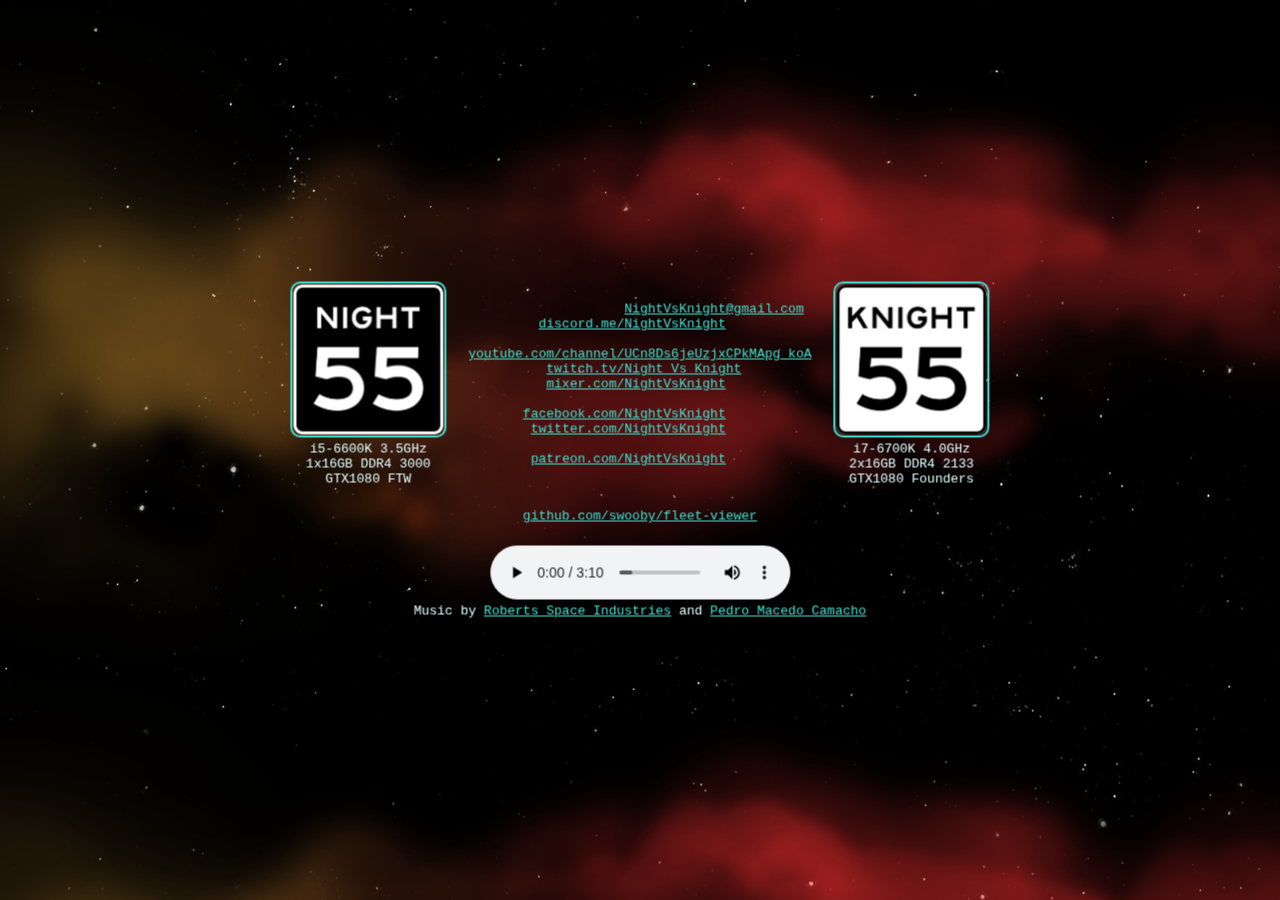
==== public/index.html @ f11b2d25 "Moving to Firebase hosting" ====
<!DOCTYPE html>
<html>
<head>
    <meta charset="utf-8">
    <meta name="viewport" content="width=device-width, initial-scale=1">
    <meta name="google" content="notranslate">
    <meta http-equiv="Content-Language" content="en_US">
    <title>Night Vs Knight</title>
    <script async="" src="https://www.googletagmanager.com/gtag/js?id=UA-106488046-1"></script>
    <script>
window.dataLayer = window.dataLayer || [];

function gtag() {
  dataLayer.push(arguments)
};
gtag('js', new Date());

gtag('config', 'UA-106488046-1');
    </script>

    <!-- Firebase BEGIN -->
    <!-- update the version number as needed -->
    <script defer src="/__/firebase/4.6.2/firebase-app.js"></script>
    <!-- include only the Firebase features as you need -->
    <script defer src="/__/firebase/4.6.2/firebase-auth.js"></script>
    <script defer src="/__/firebase/4.6.2/firebase-database.js"></script>
    <script defer src="/__/firebase/4.6.2/firebase-messaging.js"></script>
    <script defer src="/__/firebase/4.6.2/firebase-storage.js"></script>
    <!-- initialize the SDK after all desired features are loaded -->
    <script defer src="/__/firebase/init.js"></script>
    <style media="screen">
        body { background: #ECEFF1; color: rgba(0,0,0,0.87); font-family: Roboto, Helvetica, Arial, sans-serif; margin: 0; padding: 0; }
        #message { background: white; max-width: 360px; margin: 100px auto 16px; padding: 32px 24px; border-radius: 3px; }
        #message h2 { color: #ffa100; font-weight: bold; font-size: 16px; margin: 0 0 8px; }
        #message h1 { font-size: 22px; font-weight: 300; color: rgba(0,0,0,0.6); margin: 0 0 16px;}
        #message p { line-height: 140%; margin: 16px 0 24px; font-size: 14px; }
        #message a { display: block; text-align: center; background: #039be5; text-transform: uppercase; text-decoration: none; color: white; padding: 16px; border-radius: 4px; }
        #message, #message a { box-shadow: 0 1px 3px rgba(0,0,0,0.12), 0 1px 2px rgba(0,0,0,0.24); }
        #load { color: rgba(0,0,0,0.4); text-align: center; font-size: 13px; }
        @media (max-width: 600px) {
          body, #message { margin-top: 0; background: white; box-shadow: none; }
          body { border-top: 16px solid #ffa100; }
        }
    </style>
    <!-- Firebase END -->

    <script src="https://code.jquery.com/jquery-2.2.0.js"></script>
    <link rel="shortcut icon" href="/favicon.png" type="image/x-icon">
    <link rel="icon" href="/favicon.png" type="image/x-icon">
    <meta name="generator" content="Google Web Designer 1.9.0.0619">
    <link href="index.css" rel="stylesheet" type="text/css">
    <link href="stars.css" rel="stylesheet" type="text/css">
    <!-- Android -->
    <meta name="theme-color" content="#000000">
    <!-- Windows Phone -->
    <meta name="msapplication-navbutton-color" content="#000000">
    <!-- iOS Safari -->
    <meta name="apple-mobile-web-app-capable" content="yes">
    <meta name="apple-mobile-web-app-status-bar-style" content="black-translucent">
    <style type="text/css"></style>
</head>
<body class="htmlNoPages">
    <div class="stars"></div>
    <div class="twinkling"></div>
    <div class="clouds"></div>
    <div class="centered">
      <table class="outer">
          <tbody>
              <tr>
                  <td class="text-align-center">
                      <a href="https://robertsspaceindustries.com/citizens/night55">
                          <img style="border: 2px turquoise solid; border-radius: 10px; padding: 1px;" src="images/night55.png" width="150" height="150">
                      </a><br>
                      i5-6600K 3.5GHz<br>
                      1x16GB DDR4 3000<br>
                      GTX1080 FTW
                  </td>
                  <td>
                      &nbsp;&nbsp;&nbsp;&nbsp;&nbsp;&nbsp;&nbsp;&nbsp;&nbsp;&nbsp;&nbsp;&nbsp;&nbsp;&nbsp;&nbsp;&nbsp;&nbsp;&nbsp;&nbsp;
                      <a href="mailto:NightVsKnight@gmail.com">NightVsKnight@gmail.com</a><br>
                      &nbsp;&nbsp;&nbsp;&nbsp;&nbsp;&nbsp;&nbsp;&nbsp;
                      <a href="https://discord.me/NightVsKnight">discord.me/NightVsKnight</a><br>
                      <br>

                      <a href="https://youtube.com/channel/UCn8Ds6jeUzjxCPkMApg_koA">youtube.com/channel/UCn8Ds6jeUzjxCPkMApg_koA</a><br>
                      &nbsp;&nbsp;&nbsp;&nbsp;&nbsp;&nbsp;&nbsp;&nbsp;&nbsp;
                      <a href="https://twitch.tv/Night_Vs_Knight">twitch.tv/Night_Vs_Knight</a><br>
                      &nbsp;&nbsp;&nbsp;&nbsp;&nbsp;&nbsp;&nbsp;&nbsp;&nbsp;
                      <a href="https://mixer.com/NightVsKnight">mixer.com/NightVsKnight</a><br>
                      <br>
                      &nbsp;&nbsp;&nbsp;&nbsp;&nbsp;&nbsp;
                      <a href="https://facebook.com/NightVsKnight">facebook.com/NightVsKnight</a><br>
                      &nbsp;&nbsp;&nbsp;&nbsp;&nbsp;&nbsp;&nbsp;
                      <a href="https://twitter.com/NightVsKnight">twitter.com/NightVsKnight</a><br>

                      <!--
                    &nbsp;&nbsp;&nbsp;&nbsp;&nbsp;&nbsp;
                    <a href="https://reddit.com/u/NightVsKnight">reddit.com/u/NightVsKnight</a><br>
                    -->
                      <br>
                      &nbsp;&nbsp;&nbsp;&nbsp;&nbsp;&nbsp;&nbsp;
                      <a href="https://patreon.com/NightVsKnight">patreon.com/NightVsKnight</a>
                  </td>
                  <td class="text-align-center">
                      <a href="https://robertsspaceindustries.com/citizens/knight55">
                          <img style="border: 2px turquoise solid; border-radius: 10px; padding: 1px;" src="images/knight55.png" width="150" height="150">
                      </a><br>
                      i7-6700K 4.0GHz<br>
                      2x16GB DDR4 2133<br>
                      GTX1080 Founders
                  </td>
              </tr>
              <tr>
                  <td></td>
                  <td class="text-align-center">
                      <a href="https://github.com/swooby/fleet-viewer">github.com/swooby/fleet-viewer</a>
                  </td>
                  <td></td>
              </tr>
              <tr>
                  <td class="text-align-center" colspan="3">
                      <audio src="" controls="" id="audioPlayer">Audio playback is not supported.</audio><br>
                      <ul id="playlist" style="display:none;">
                          <!--
                        TODO:(pv) href these from someplace other than locally
                        -->
                          <li><a href="music/Hero March - Star Citizen - Pedro Macedo Camacho.mp3"></a></li>
                          <li><a href="music/Atomos.mp3"></a></li>
                          <li><a href="music/Storm is Coming.mp3"></a></li>
                          <li><a href="music/Into the Void  - Star Citizen - Pedro Macedo Camacho.mp3"></a></li>
                          <li><a href="music/Majesty of Space - Star Citizen - Pedro Mecedo Camacho.mp3"></a></li>
                          <!--
                        <li><a href="music/Mission Successful - Star Citizen - Pedro Macedo Camacho.mp3"></a></li>
                        <li><a href="music/Mission Unsuccessful - Star Citizen - Pedro Macedo Camacho.mp3"></a></li>
                        <li><a href="music/Racing - Star Citizen - Pedro Macedo Camacho.mp3"></a></li>
                        <li><a href="music/Star Citizen NOT Main Theme - Star Citizen - Pedro Macedo Camacho.mp3"></a></li>
                        <li><a href="music/Star Citizen Tutorial - Drone Battle.mp3"></a></li>
                        <li><a href="music/Star Citizen Tutorial - Hangar Intro.mp3"></a></li>
                        <li><a href="music/Star Citizen Tutorial - Race.mp3"></a></li>
                        <li><a href="music/Star Citizen Tutorial - Space Intro.mp3"></a></li>
                        -->
                      </ul>
                      <script src="audioPlayer.js"></script>
                      <small>Music by <a href="https://robertsspaceindustries.com/musicdownload">Roberts Space Industries</a> and <a href="https://soundcloud.com/luke-cypert/sets/star-citizen-official-1">Pedro Macedo Camacho</a></small>
                  </td>
              </tr>
          </tbody>
      </table>
    </div>
      
    <p id="load">Firebase SDK Loading&hellip;</p>

    <script>
      document.addEventListener('DOMContentLoaded', function() {
        // // 🔥🔥🔥🔥🔥🔥🔥🔥🔥🔥🔥🔥🔥🔥🔥🔥🔥🔥🔥🔥🔥🔥🔥🔥🔥🔥🔥🔥🔥🔥🔥
        // // The Firebase SDK is initialized and available here!
        //
        // firebase.auth().onAuthStateChanged(user => { });
        // firebase.database().ref('/path/to/ref').on('value', snapshot => { });
        // firebase.messaging().requestPermission().then(() => { });
        // firebase.storage().ref('/path/to/ref').getDownloadURL().then(() => { });
        //
        // // 🔥🔥🔥🔥🔥🔥🔥🔥🔥🔥🔥🔥🔥🔥🔥🔥🔥🔥🔥🔥🔥🔥🔥🔥🔥🔥🔥🔥🔥🔥🔥

        try {
          let app = firebase.app();
          let features = ['auth', 'database', 'messaging', 'storage'].filter(feature => typeof app[feature] === 'function');
          document.getElementById('load').innerHTML = `Firebase SDK loaded with ${features.join(', ')}`;
        } catch (e) {
          console.error(e);
          document.getElementById('load').innerHTML = 'Error loading the Firebase SDK, check the console.';
        }
      });
    </script>
</body>
</html>
---- public/index.css ----
* {
  font-family: "Courier New";
  font-size: 13px;
  color: lightcyan;
}
a {
  color: turquoise;
}
a:link {
  color: turquoise;
}
a:visited {
  color: darkturquoise;
}
a:hover {
  color: cyan;
}
a:active {
  color: aquamarine;
}

p {
  margin: 0px;
}
h1 {
  margin: 0px;
}
h2 {
  margin: 0px;
}
h3 {
  margin: 0px;
}


html, body {
  width: 100%;
  height: 100%;
  margin: 0px;
}
body {
  transform: perspective(1400px) matrix3d(1, 0, 0, 0, 0, 1, 0, 0, 0, 0, 1, 0, 0, 0, 0, 1);
  transform-style: preserve-3d;
}
table.outer {
  margin-left: auto;
  margin-right: auto;
  left: 176px;
}
table.outer td, table.outer th {
  padding: 10px;
}
.text-align-right {
  text-align: right;
}
.text-align-center {
  text-align: center;
}
table.inner {
  margin-left: auto;
  margin-right: auto;
}
table.inner td {
  padding: 0px;
}
.centered {
  position: fixed;
  top: 50%;
  left: 50%;
  -webkit-transform: translate(-50%, -50%);
  -moz-transform: translate(-50%, -50%);
  -ms-transform: translate(-50%, -50%);
  -o-transform: translate(-50%, -50%);
  transform: translate(-50%, -50%);
}
---- public/stars.css ----
/* ============================================================================================== 
This copyright notice must be kept untouched in the stylesheet at all times.
The original version of this stylesheet and the associated (x)html 
is available at http://www.script-tutorials.com/night-sky-with-twinkling-stars/
Copyright (c) Script Tutorials. All rights reserved.
This stylesheet and the associated (x)html may be modified in any way to fit your requirements.
================================================================================================= */
/*
* {
    margin: 0;
    padding: 0;
}
header {
    background-color:rgba(33, 33, 33, 0.9);
    color:#ffffff;
    display:block;
    font: 14px/1.3 Arial,sans-serif;
    height:50px;
    position:relative;
    z-index:5;
}
h2{
    margin-top: 30px;
    text-align: center;
}
header h2{
    font-size: 22px;
    margin: 0 auto;
    padding: 10px 0;
    width: 80%;
    text-align: center;
}
header a, a:visited {
    text-decoration:none;
    color:#fcfcfc;
}
*/

@-webkit-keyframes move-twink-back {
    from {background-position:0 0;}
    to {background-position:-10000px 5000px;}
}
@-moz-keyframes move-twink-back {
    from {background-position:0 0;}
    to {background-position:-10000px 5000px;}
}
@-ms-keyframes move-twink-back {
    from {background-position:0 0;}
    to {background-position:-10000px 5000px;}
}
@-o-keyframes move-twink-back {
    from {background-position:0 0;}
    to {background-position:-10000px 5000px;}
}
@keyframes move-twink-back {
    from {background-position:0 0;}
    to {background-position:-10000px 5000px;}
}

@-webkit-keyframes move-clouds-back {
    from {background-position:0 0;}
    to {background-position:10000px 0;}
}
@-moz-keyframes move-clouds-back {
    from {background-position:0 0;}
    to {background-position:10000px 0;}
}
@-ms-keyframes move-clouds-back {
    from {background-position: 0;}
    to {background-position:10000px 0;}
}
@-o-keyframes move-clouds-back {
    from {background-position: 0;}
    to {background-position:10000px 0;}
}
@keyframes move-clouds-back {
    from {background-position:0 0;}
    to {background-position:10000px 0;}
}

.stars, .twinkling, .clouds {
  position:absolute;
  top:0;
  left:0;
  right:0;
  bottom:0;
  width:100%;
  height:100%;
  display:block;
}

.stars {
  background:#000 url(images/stars.png) repeat top center;
  z-index:-3;
}

.twinkling{
  background:transparent url(images/twinkling.png) repeat top center;
  z-index:-2;

  -webkit-animation:move-twink-back 1000s linear infinite;
  -moz-animation:move-twink-back 1000s linear infinite;
  -ms-animation:move-twink-back 1000s linear infinite;
  -o-animation:move-twink-back 1000s linear infinite;
  animation:move-twink-back 1000s linear infinite;
}

.clouds{
    background:transparent url(images/clouds3.png) repeat top center;
    z-index:-1;

  -webkit-animation:move-clouds-back 1000s linear infinite;
  -moz-animation:move-clouds-back 1000s linear infinite;
  -ms-animation:move-clouds-back 1000s linear infinite;
  -o-animation:move-clouds-back 1000s linear infinite;
  animation:move-clouds-back 1000s linear infinite;
}
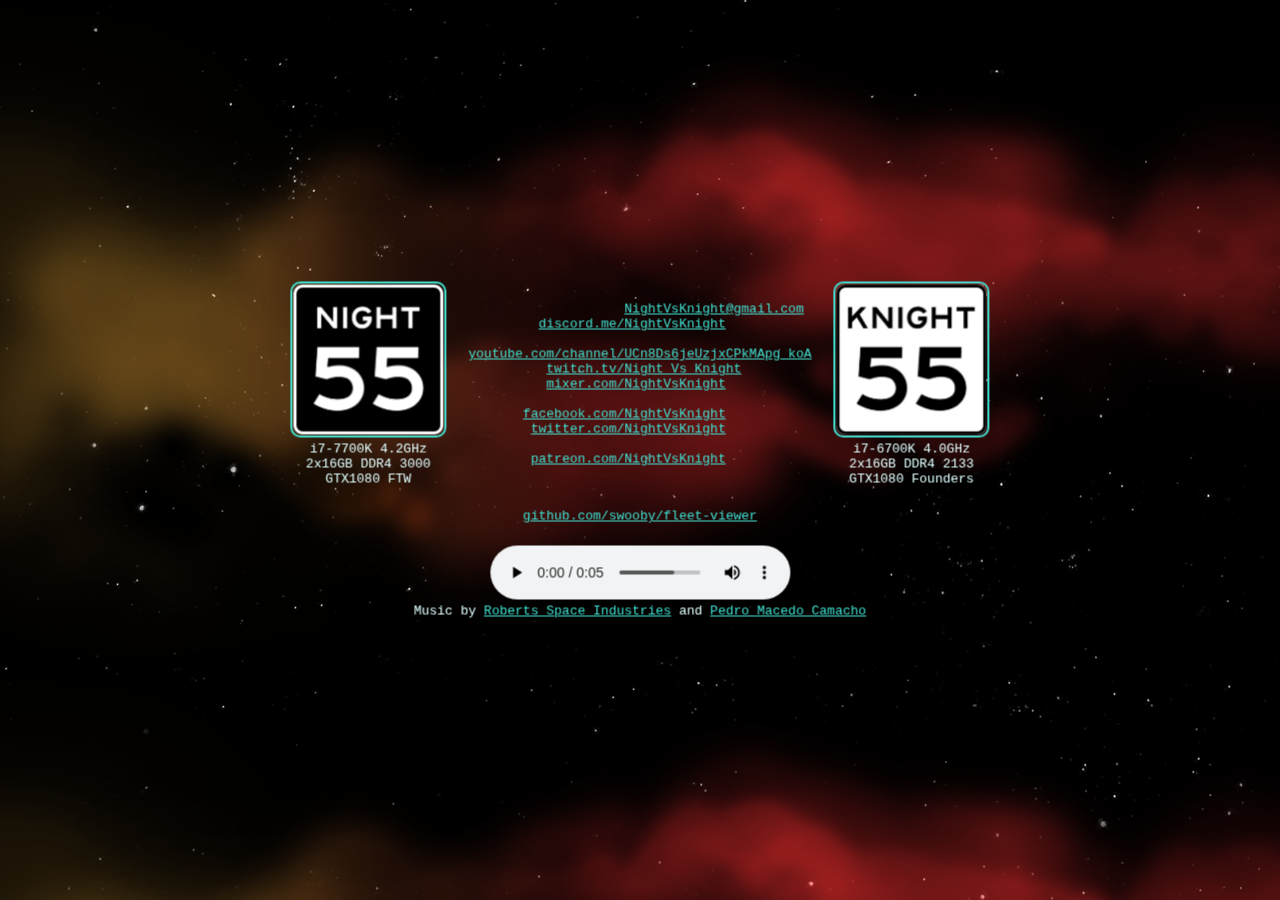
==== commit 1d24abba: "Adding music imported from Launcher" ====
--- a/public/index.html
+++ b/public/index.html
@@ -1,8 +1,8 @@
-<!DOCTYPE html>
-<html>
-<head>
-    <meta charset="utf-8">
-    <meta name="viewport" content="width=device-width, initial-scale=1">
+<!DOCTYPE html>
+<html>
+<head>
+    <meta charset="utf-8">
+    <meta name="viewport" content="width=device-width, initial-scale=1">
     <meta name="google" content="notranslate">
     <meta http-equiv="Content-Language" content="en_US">
     <title>Night Vs Knight</title>
@@ -15,9 +15,9 @@
 };
 gtag('js', new Date());
 
-gtag('config', 'UA-106488046-1');
-    </script>
-
+gtag('config', 'UA-106488046-1');
+    </script>
+
     <!-- Firebase BEGIN -->
     <!-- update the version number as needed -->
     <script defer src="/__/firebase/4.6.2/firebase-app.js"></script>
@@ -58,8 +58,8 @@
     <meta name="apple-mobile-web-app-capable" content="yes">
     <meta name="apple-mobile-web-app-status-bar-style" content="black-translucent">
     <style type="text/css"></style>
-</head>
-<body class="htmlNoPages">
+</head>
+<body class="htmlNoPages">
     <div class="stars"></div>
     <div class="twinkling"></div>
     <div class="clouds"></div>
@@ -68,11 +68,9 @@
           <tbody>
               <tr>
                   <td class="text-align-center">
-                      <a href="https://robertsspaceindustries.com/citizens/night55">
-                          <img style="border: 2px turquoise solid; border-radius: 10px; padding: 1px;" src="images/night55.png" width="150" height="150">
-                      </a><br>
-                      i5-6600K 3.5GHz<br>
-                      1x16GB DDR4 3000<br>
+                      <a href="https://robertsspaceindustries.com/citizens/night55"><img style="border: 2px turquoise solid; border-radius: 10px; padding: 1px;" src="images/night55.png" width="150" height="150"></a><br>
+                      i7-7700K 4.2GHz<br>
+                      2x16GB DDR4 3000<br>
                       GTX1080 FTW
                   </td>
                   <td>
@@ -102,9 +100,7 @@
                       <a href="https://patreon.com/NightVsKnight">patreon.com/NightVsKnight</a>
                   </td>
                   <td class="text-align-center">
-                      <a href="https://robertsspaceindustries.com/citizens/knight55">
-                          <img style="border: 2px turquoise solid; border-radius: 10px; padding: 1px;" src="images/knight55.png" width="150" height="150">
-                      </a><br>
+                      <a href="https://robertsspaceindustries.com/citizens/knight55"><img style="border: 2px turquoise solid; border-radius: 10px; padding: 1px;" src="images/knight55.png" width="150" height="150"></a><br>
                       i7-6700K 4.0GHz<br>
                       2x16GB DDR4 2133<br>
                       GTX1080 Founders
@@ -121,15 +117,19 @@
                   <td class="text-align-center" colspan="3">
                       <audio src="" controls="" id="audioPlayer">Audio playback is not supported.</audio><br>
                       <ul id="playlist" style="display:none;">
-                          <!--
-                        TODO:(pv) href these from someplace other than locally
-                        -->
-                          <li><a href="music/Hero March - Star Citizen - Pedro Macedo Camacho.mp3"></a></li>
-                          <li><a href="music/Atomos.mp3"></a></li>
-                          <li><a href="music/Storm is Coming.mp3"></a></li>
-                          <li><a href="music/Into the Void  - Star Citizen - Pedro Macedo Camacho.mp3"></a></li>
-                          <li><a href="music/Majesty of Space - Star Citizen - Pedro Mecedo Camacho.mp3"></a></li>
-                          <!--
+                        <li><a href="music/phazein.wav"></a></li>
+                        <li><a href="music/SC_PMC_Mind Games_23LUFS.ogg"></a></li>
+                        <li><a href="music/SC_PMC_First Light_23LUFS.ogg"></a></li>
+                        <li><a href="music/SC_DL_Raven_Music_23LUFS.ogg"></a></li>
+                        <li><a href="music/SC_PMC_600i_v31_24bit_23LUFS.ogg"></a></li>
+                        <li><a href="music/SC_PMC_Main_Theme_23LUFS.ogg"></a></li>
+                        <li><a href="music/SC_PMC_Majesty of Space_23LUFS.ogg"></a></li>
+                        <li><a href="music/Hero March - Star Citizen - Pedro Macedo Camacho.mp3"></a></li>
+                        <li><a href="music/Atomos.mp3"></a></li>
+                        <li><a href="music/Storm is Coming.mp3"></a></li>
+                        <li><a href="music/Into the Void  - Star Citizen - Pedro Macedo Camacho.mp3"></a></li>
+                        <!--
+                        <li><a href="music/Majesty of Space - Star Citizen - Pedro Mecedo Camacho.mp3"></a></li>
                         <li><a href="music/Mission Successful - Star Citizen - Pedro Macedo Camacho.mp3"></a></li>
                         <li><a href="music/Mission Unsuccessful - Star Citizen - Pedro Macedo Camacho.mp3"></a></li>
                         <li><a href="music/Racing - Star Citizen - Pedro Macedo Camacho.mp3"></a></li>
@@ -147,30 +147,30 @@
           </tbody>
       </table>
     </div>
-      
-    <p id="load">Firebase SDK Loading&hellip;</p>
-
-    <script>
-      document.addEventListener('DOMContentLoaded', function() {
-        // // 🔥🔥🔥🔥🔥🔥🔥🔥🔥🔥🔥🔥🔥🔥🔥🔥🔥🔥🔥🔥🔥🔥🔥🔥🔥🔥🔥🔥🔥🔥🔥
-        // // The Firebase SDK is initialized and available here!
-        //
-        // firebase.auth().onAuthStateChanged(user => { });
-        // firebase.database().ref('/path/to/ref').on('value', snapshot => { });
-        // firebase.messaging().requestPermission().then(() => { });
-        // firebase.storage().ref('/path/to/ref').getDownloadURL().then(() => { });
-        //
-        // // 🔥🔥🔥🔥🔥🔥🔥🔥🔥🔥🔥🔥🔥🔥🔥🔥🔥🔥🔥🔥🔥🔥🔥🔥🔥🔥🔥🔥🔥🔥🔥
-
-        try {
-          let app = firebase.app();
-          let features = ['auth', 'database', 'messaging', 'storage'].filter(feature => typeof app[feature] === 'function');
-          document.getElementById('load').innerHTML = `Firebase SDK loaded with ${features.join(', ')}`;
-        } catch (e) {
-          console.error(e);
-          document.getElementById('load').innerHTML = 'Error loading the Firebase SDK, check the console.';
-        }
-      });
-    </script>
-</body>
-</html>
+      
+    <p id="load">Firebase SDK Loading&hellip;</p>
+
+    <script>
+      document.addEventListener('DOMContentLoaded', function() {
+        // // 🔥🔥🔥🔥🔥🔥🔥🔥🔥🔥🔥🔥🔥🔥🔥🔥🔥🔥🔥🔥🔥🔥🔥🔥🔥🔥🔥🔥🔥🔥🔥
+        // // The Firebase SDK is initialized and available here!
+        //
+        // firebase.auth().onAuthStateChanged(user => { });
+        // firebase.database().ref('/path/to/ref').on('value', snapshot => { });
+        // firebase.messaging().requestPermission().then(() => { });
+        // firebase.storage().ref('/path/to/ref').getDownloadURL().then(() => { });
+        //
+        // // 🔥🔥🔥🔥🔥🔥🔥🔥🔥🔥🔥🔥🔥🔥🔥🔥🔥🔥🔥🔥🔥🔥🔥🔥🔥🔥🔥🔥🔥🔥🔥
+
+        try {
+          let app = firebase.app();
+          let features = ['auth', 'database', 'messaging', 'storage'].filter(feature => typeof app[feature] === 'function');
+          document.getElementById('load').innerHTML = `Firebase SDK loaded with ${features.join(', ')}`;
+        } catch (e) {
+          console.error(e);
+          document.getElementById('load').innerHTML = 'Error loading the Firebase SDK, check the console.';
+        }
+      });
+    </script>
+</body>
+</html>
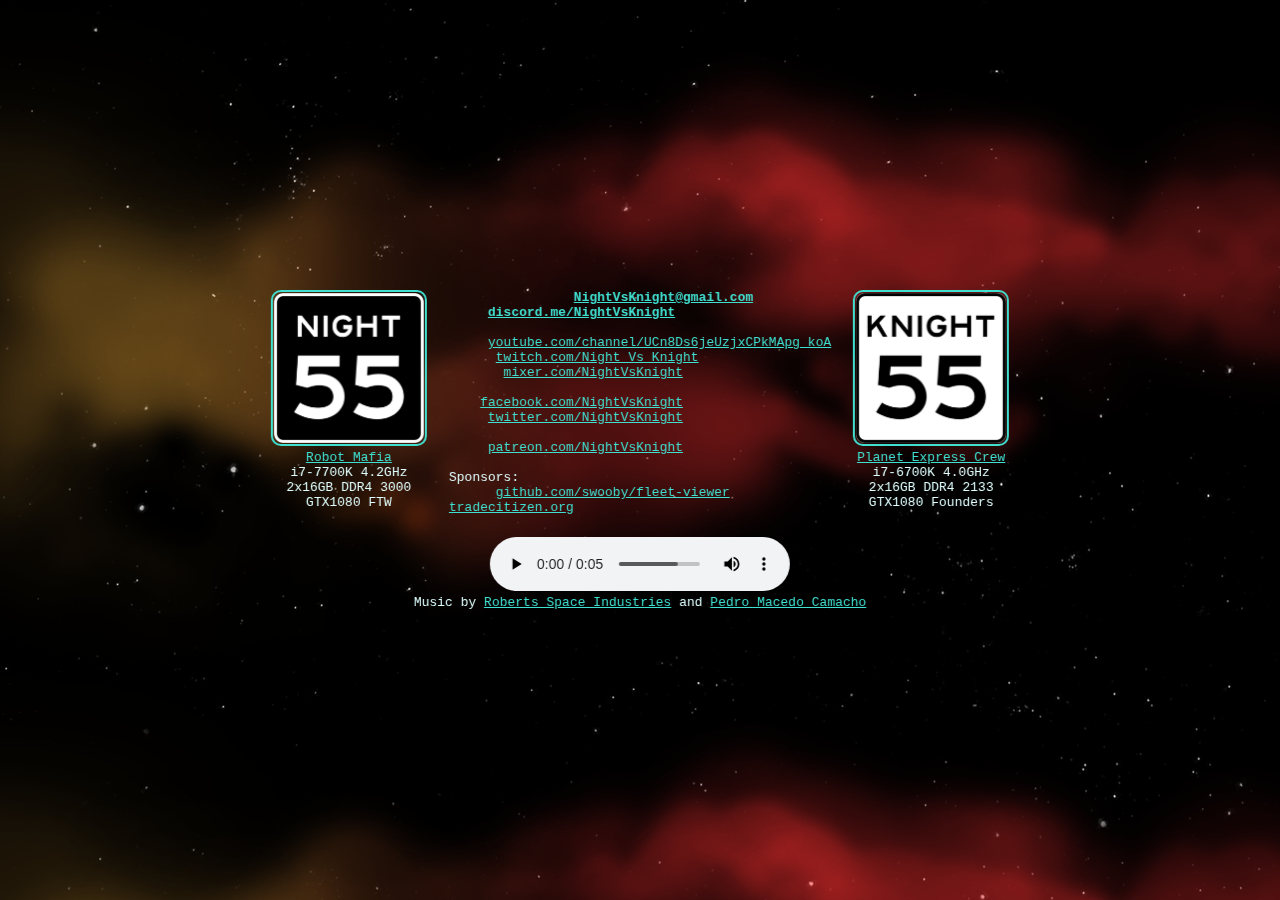
==== commit 06f2ccc7: "Adding org info, cleaning up code & 3rd party" ====
--- a/public/index.html
+++ b/public/index.html
@@ -6,28 +6,37 @@
     <meta name="google" content="notranslate">
     <meta http-equiv="Content-Language" content="en_US">
     <title>Night Vs Knight</title>
-    <script async="" src="https://www.googletagmanager.com/gtag/js?id=UA-106488046-1"></script>
+
+    <!-- Google Analytics BEGIN
+      https://developers.google.com/analytics/devguides/collection/analyticsjs/#alternative_async_tracking_snippet
+    -->
     <script>
-window.dataLayer = window.dataLayer || [];
+      window.ga=window.ga||function(){(ga.q=ga.q||[]).push(arguments)};ga.l=+new Date;
+      ga('create', 'UA-106488046-1', 'auto');
+      ga('send', 'pageview');
+    </script>
+    <script async src='https://www.google-analytics.com/analytics.js'></script>
+    <!-- Google Analytics END -->
 
-function gtag() {
-  dataLayer.push(arguments)
-};
-gtag('js', new Date());
+    <!-- Firebase BEGIN
+      https://firebase.google.com/docs/web/setup#sdk_imports_and_implicit_initialization
+    - ->
+    <!- - Firebase App is always required and must be first - ->
+    <script src="/__/firebase/5.1.0/firebase-app.js"></script>
 
-gtag('config', 'UA-106488046-1');
-    </script>
+    <!- - Add additional services that you want to use - ->
+    <!- - Comment out (or don't include) services that you don't want to use - ->
+    <script src="/__/firebase/5.1.0/firebase-auth.js"></script>
+    <script src="/__/firebase/5.1.0/firebase-database.js"></script>
+    <script src="/__/firebase/5.1.0/firebase-messaging.js"></script>
+    <script src="/__/firebase/5.1.0/firebase-functions.js"></script>
+    <script src="/__/firebase/5.1.0/firebase-storage.js"></script>
+    <script src="/__/firebase/init.js"></script>
+    <!- - Firebase END -->
 
-    <!-- Firebase BEGIN -->
-    <!-- update the version number as needed -->
-    <script defer src="/__/firebase/4.6.2/firebase-app.js"></script>
-    <!-- include only the Firebase features as you need -->
-    <script defer src="/__/firebase/4.6.2/firebase-auth.js"></script>
-    <script defer src="/__/firebase/4.6.2/firebase-database.js"></script>
-    <script defer src="/__/firebase/4.6.2/firebase-messaging.js"></script>
-    <script defer src="/__/firebase/4.6.2/firebase-storage.js"></script>
-    <!-- initialize the SDK after all desired features are loaded -->
-    <script defer src="/__/firebase/init.js"></script>
+    <!-- https://code.jquery.com/ -->
+    <script src="https://code.jquery.com/jquery-3.3.1.slim.min.js" integrity="sha256-3edrmyuQ0w65f8gfBsqowzjJe2iM6n0nKciPUp8y+7E=" crossorigin="anonymous"></script>
+
     <style media="screen">
         body { background: #ECEFF1; color: rgba(0,0,0,0.87); font-family: Roboto, Helvetica, Arial, sans-serif; margin: 0; padding: 0; }
         #message { background: white; max-width: 360px; margin: 100px auto 16px; padding: 32px 24px; border-radius: 3px; }
@@ -42,9 +51,7 @@
           body { border-top: 16px solid #ffa100; }
         }
     </style>
-    <!-- Firebase END -->
 
-    <script src="https://code.jquery.com/jquery-2.2.0.js"></script>
     <link rel="shortcut icon" href="/favicon.png" type="image/x-icon">
     <link rel="icon" href="/favicon.png" type="image/x-icon">
     <meta name="generator" content="Google Web Designer 1.9.0.0619">
@@ -67,51 +74,51 @@
       <table class="outer">
           <tbody>
               <tr>
-                  <td class="text-align-center">
+                  <td class="text-align-center" style="vertical-align:top">
                       <a href="https://robertsspaceindustries.com/citizens/night55"><img style="border: 2px turquoise solid; border-radius: 10px; padding: 1px;" src="images/night55.png" width="150" height="150"></a><br>
+                      <a href="https://robertsspaceindustries.com/orgs/RMF">Robot Mafia</a><br>
                       i7-7700K 4.2GHz<br>
                       2x16GB DDR4 3000<br>
                       GTX1080 FTW
                   </td>
                   <td>
-                      &nbsp;&nbsp;&nbsp;&nbsp;&nbsp;&nbsp;&nbsp;&nbsp;&nbsp;&nbsp;&nbsp;&nbsp;&nbsp;&nbsp;&nbsp;&nbsp;&nbsp;&nbsp;&nbsp;
-                      <a href="mailto:NightVsKnight@gmail.com">NightVsKnight@gmail.com</a><br>
-                      &nbsp;&nbsp;&nbsp;&nbsp;&nbsp;&nbsp;&nbsp;&nbsp;
-                      <a href="https://discord.me/NightVsKnight">discord.me/NightVsKnight</a><br>
+                      <p>
+                        &nbsp;&nbsp;&nbsp;&nbsp;&nbsp;&nbsp;&nbsp;&nbsp;&nbsp;&nbsp;&nbsp;&nbsp;&nbsp;&nbsp;&nbsp;&nbsp;<b><a href="mailto:NightVsKnight@gmail.com">NightVsKnight@gmail.com</a></b><br>
+                        &nbsp;&nbsp;&nbsp;&nbsp;&nbsp;<b><a href="https://discord.me/NightVsKnight">discord.me/NightVsKnight</a></b>
+                      </p>
                       <br>
-
-                      <a href="https://youtube.com/channel/UCn8Ds6jeUzjxCPkMApg_koA">youtube.com/channel/UCn8Ds6jeUzjxCPkMApg_koA</a><br>
-                      &nbsp;&nbsp;&nbsp;&nbsp;&nbsp;&nbsp;&nbsp;&nbsp;&nbsp;
-                      <a href="https://twitch.tv/Night_Vs_Knight">twitch.tv/Night_Vs_Knight</a><br>
-                      &nbsp;&nbsp;&nbsp;&nbsp;&nbsp;&nbsp;&nbsp;&nbsp;&nbsp;
-                      <a href="https://mixer.com/NightVsKnight">mixer.com/NightVsKnight</a><br>
+                      <p>
+                        &nbsp;&nbsp;&nbsp;&nbsp;&nbsp;<a href="https://youtube.com/channel/UCn8Ds6jeUzjxCPkMApg_koA">youtube.com/channel/UCn8Ds6jeUzjxCPkMApg_koA</a><br>
+                        &nbsp;&nbsp;&nbsp;&nbsp;&nbsp;&nbsp;<a href="https://twitch.tv/Night_Vs_Knight">twitch.com/Night_Vs_Knight</a><br>
+                        &nbsp;&nbsp;&nbsp;&nbsp;&nbsp;&nbsp;&nbsp;<a href="https://mixer.com/NightVsKnight">mixer.com/NightVsKnight</a>
+                      </p>
                       <br>
+                      <p>
+                        &nbsp;&nbsp;&nbsp;&nbsp;<a href="https://facebook.com/NightVsKnight">facebook.com/NightVsKnight</a><br>
+                        &nbsp;&nbsp;&nbsp;&nbsp;&nbsp;<a href="https://twitter.com/NightVsKnight">twitter.com/NightVsKnight</a>
+                      </p>
+                      <br>
+                      <!--
                       &nbsp;&nbsp;&nbsp;&nbsp;&nbsp;&nbsp;
-                      <a href="https://facebook.com/NightVsKnight">facebook.com/NightVsKnight</a><br>
-                      &nbsp;&nbsp;&nbsp;&nbsp;&nbsp;&nbsp;&nbsp;
-                      <a href="https://twitter.com/NightVsKnight">twitter.com/NightVsKnight</a><br>
-
-                      <!--
-                    &nbsp;&nbsp;&nbsp;&nbsp;&nbsp;&nbsp;
-                    <a href="https://reddit.com/u/NightVsKnight">reddit.com/u/NightVsKnight</a><br>
-                    -->
+                      <a href="https://reddit.com/u/NightVsKnight">reddit.com/u/NightVsKnight</a><br>
+                      -->
+                      <p>
+                        &nbsp;&nbsp;&nbsp;&nbsp;&nbsp;<a href="https://patreon.com/NightVsKnight">patreon.com/NightVsKnight</a>
+                      </p>
                       <br>
-                      &nbsp;&nbsp;&nbsp;&nbsp;&nbsp;&nbsp;&nbsp;
-                      <a href="https://patreon.com/NightVsKnight">patreon.com/NightVsKnight</a>
+                      <p>
+                        Sponsors:<br>
+                        &nbsp;&nbsp;&nbsp;&nbsp;&nbsp;&nbsp;<a href="https://github.com/swooby/fleet-viewer">github.com/swooby/fleet-viewer</a></li><br>
+                        <a href="https://tradecitizen.org">tradecitizen.org</a></li>
+                      </p>
                   </td>
-                  <td class="text-align-center">
+                  <td class="text-align-center" style="vertical-align:top">
                       <a href="https://robertsspaceindustries.com/citizens/knight55"><img style="border: 2px turquoise solid; border-radius: 10px; padding: 1px;" src="images/knight55.png" width="150" height="150"></a><br>
+                      <a href="https://robertsspaceindustries.com/orgs/PXP">Planet Express Crew</a><br>
                       i7-6700K 4.0GHz<br>
                       2x16GB DDR4 2133<br>
                       GTX1080 Founders
                   </td>
-              </tr>
-              <tr>
-                  <td></td>
-                  <td class="text-align-center">
-                      <a href="https://github.com/swooby/fleet-viewer">github.com/swooby/fleet-viewer</a>
-                  </td>
-                  <td></td>
               </tr>
               <tr>
                   <td class="text-align-center" colspan="3">
@@ -119,10 +126,10 @@
                       <ul id="playlist" style="display:none;">
                         <li><a href="music/phazein.wav"></a></li>
                         <li><a href="music/SC_PMC_Mind Games_23LUFS.ogg"></a></li>
+                        <li><a href="music/SC_DL_Raven_Music_23LUFS.ogg"></a></li>
                         <li><a href="music/SC_PMC_First Light_23LUFS.ogg"></a></li>
-                        <li><a href="music/SC_DL_Raven_Music_23LUFS.ogg"></a></li>
+                        <li><a href="music/SC_PMC_Main_Theme_23LUFS.ogg"></a></li>
                         <li><a href="music/SC_PMC_600i_v31_24bit_23LUFS.ogg"></a></li>
-                        <li><a href="music/SC_PMC_Main_Theme_23LUFS.ogg"></a></li>
                         <li><a href="music/SC_PMC_Majesty of Space_23LUFS.ogg"></a></li>
                         <li><a href="music/Hero March - Star Citizen - Pedro Macedo Camacho.mp3"></a></li>
                         <li><a href="music/Atomos.mp3"></a></li>
@@ -147,9 +154,8 @@
           </tbody>
       </table>
     </div>
-      
+    <!--
     <p id="load">Firebase SDK Loading&hellip;</p>
-
     <script>
       document.addEventListener('DOMContentLoaded', function() {
         // // 🔥🔥🔥🔥🔥🔥🔥🔥🔥🔥🔥🔥🔥🔥🔥🔥🔥🔥🔥🔥🔥🔥🔥🔥🔥🔥🔥🔥🔥🔥🔥
@@ -172,5 +178,6 @@
         }
       });
     </script>
+    -->
 </body>
 </html>
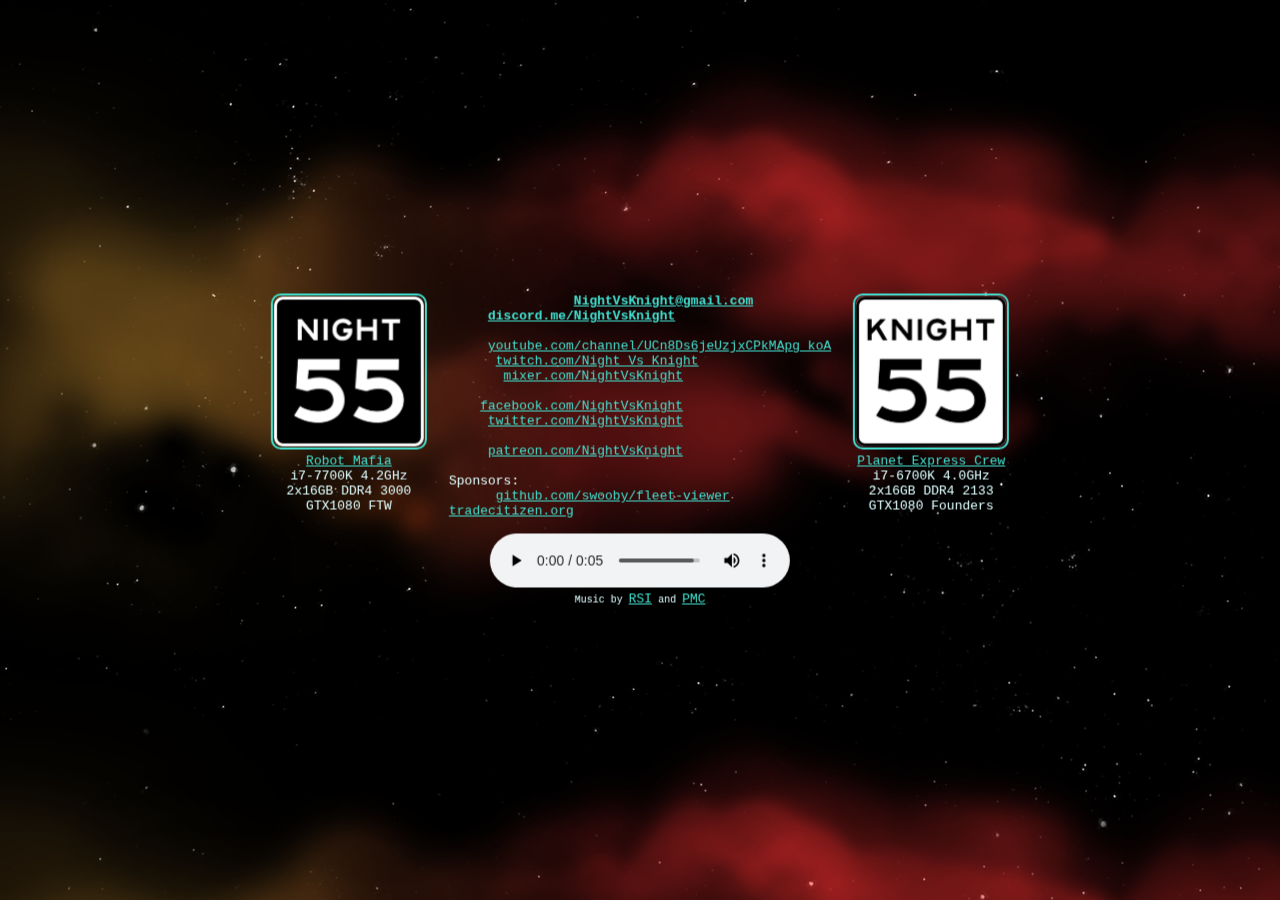
==== commit 0437afe8: "Adding fleet_night, fleet_knight, and tweaking media player in layout" ====
--- a/public/index.html
+++ b/public/index.html
@@ -50,6 +50,30 @@
           body, #message { margin-top: 0; background: white; box-shadow: none; }
           body { border-top: 16px solid #ffa100; }
         }
+    audio {
+      position: relative;
+      z-index: 0;
+    }
+    #divNight, #divKnight {
+      position: relative;
+    }
+    #divNightInfo, #divKnightInfo {
+      float: left;
+    }
+    #divNightFleet, #divKnightFleet {
+      display: none;
+      position: absolute;
+      white-space: nowrap;
+      z-index: 1;
+      overflow-y: auto;
+      max-height: 500px;
+    }
+    #divNightFleet {
+      left: 100%;
+    }
+    #divKnightFleet {
+      right: 100%;
+    }
     </style>
 
     <link rel="shortcut icon" href="/favicon.png" type="image/x-icon">
@@ -74,12 +98,17 @@
       <table class="outer">
           <tbody>
               <tr>
-                  <td class="text-align-center" style="vertical-align:top">
+          <td class="text-align-center" style="vertical-align:top">
+            <div id="divNight" onmouseenter="showFleet('divNightFleet')" onmouseleave="showFleet()">
+              <div id="divNightInfo">
                       <a href="https://robertsspaceindustries.com/citizens/night55"><img style="border: 2px turquoise solid; border-radius: 10px; padding: 1px;" src="images/night55.png" width="150" height="150"></a><br>
                       <a href="https://robertsspaceindustries.com/orgs/RMF">Robot Mafia</a><br>
                       i7-7700K 4.2GHz<br>
                       2x16GB DDR4 3000<br>
                       GTX1080 FTW
+              </div>
+              <div id="divNightFleet" w3-include-html="fleet_night.html"></div><br>
+            </div>
                   </td>
                   <td>
                       <p>
@@ -110,52 +139,115 @@
                         Sponsors:<br>
                         &nbsp;&nbsp;&nbsp;&nbsp;&nbsp;&nbsp;<a href="https://github.com/swooby/fleet-viewer">github.com/swooby/fleet-viewer</a></li><br>
                         <a href="https://tradecitizen.org">tradecitizen.org</a></li>
-                      </p>
+            </p>
+            <br>
+            <p class="text-align-center">
+              <audio id="audioPlayer" controls src="">Audio playback is not supported.</audio><br>
+              <ul id="playlist" style="display:none;">
+                <li><a href="music/phazein.wav"></a></li>
+                <li><a href="music/SC_PMC_Mind Games_23LUFS.ogg"></a></li>
+                <li><a href="music/SC_DL_Raven_Music_23LUFS.ogg"></a></li>
+                          <li><a href="music/SC_PMC_First Light_23LUFS.ogg"></a></li>
+                          <li><a href="music/SC_PMC_Main_Theme_23LUFS.ogg"></a></li>
+                          <li><a href="music/SC_PMC_600i_v31_24bit_23LUFS.ogg"></a></li>
+                          <li><a href="music/SC_PMC_Majesty of Space_23LUFS.ogg"></a></li>
+                          <li><a href="music/Hero March - Star Citizen - Pedro Macedo Camacho.mp3"></a></li>
+                          <li><a href="music/Atomos.mp3"></a></li>
+                          <li><a href="music/Storm is Coming.mp3"></a></li>
+                          <li><a href="music/Into the Void  - Star Citizen - Pedro Macedo Camacho.mp3"></a></li>
+                          <!--
+                          <li><a href="music/Majesty of Space - Star Citizen - Pedro Mecedo Camacho.mp3"></a></li>
+                          <li><a href="music/Mission Successful - Star Citizen - Pedro Macedo Camacho.mp3"></a></li>
+                          <li><a href="music/Mission Unsuccessful - Star Citizen - Pedro Macedo Camacho.mp3"></a></li>
+                          <li><a href="music/Racing - Star Citizen - Pedro Macedo Camacho.mp3"></a></li>
+                          <li><a href="music/Star Citizen NOT Main Theme - Star Citizen - Pedro Macedo Camacho.mp3"></a></li>
+                          <li><a href="music/Star Citizen Tutorial - Drone Battle.mp3"></a></li>
+                          <li><a href="music/Star Citizen Tutorial - Hangar Intro.mp3"></a></li>
+                          <li><a href="music/Star Citizen Tutorial - Race.mp3"></a></li>
+                          <li><a href="music/Star Citizen Tutorial - Space Intro.mp3"></a></li>
+                          -->
+                        </ul>
+                        <script src="audioPlayer.js"></script>
+              <div class="text-align-center" style="font-size: x-small">Music by <a href="https://robertsspaceindustries.com/musicdownload">RSI</a> and <a href="https://soundcloud.com/luke-cypert/sets/star-citizen-official-1">PMC</a></div>
+            </p>
                   </td>
-                  <td class="text-align-center" style="vertical-align:top">
+          <td class="text-align-center" style="vertical-align:top">
+            <div id="divKnight" onmouseenter="showFleet('divKnightFleet')" onmouseleave="showFleet()">
+              <div id="divKnightFleet" w3-include-html="fleet_knight.html"></div>
+              <div id="divKnightInfo">
                       <a href="https://robertsspaceindustries.com/citizens/knight55"><img style="border: 2px turquoise solid; border-radius: 10px; padding: 1px;" src="images/knight55.png" width="150" height="150"></a><br>
                       <a href="https://robertsspaceindustries.com/orgs/PXP">Planet Express Crew</a><br>
                       i7-6700K 4.0GHz<br>
                       2x16GB DDR4 2133<br>
                       GTX1080 Founders
+              </div>
+            </div>
                   </td>
               </tr>
-              <tr>
-                  <td class="text-align-center" colspan="3">
-                      <audio src="" controls="" id="audioPlayer">Audio playback is not supported.</audio><br>
-                      <ul id="playlist" style="display:none;">
-                        <li><a href="music/phazein.wav"></a></li>
-                        <li><a href="music/SC_PMC_Mind Games_23LUFS.ogg"></a></li>
-                        <li><a href="music/SC_DL_Raven_Music_23LUFS.ogg"></a></li>
-                        <li><a href="music/SC_PMC_First Light_23LUFS.ogg"></a></li>
-                        <li><a href="music/SC_PMC_Main_Theme_23LUFS.ogg"></a></li>
-                        <li><a href="music/SC_PMC_600i_v31_24bit_23LUFS.ogg"></a></li>
-                        <li><a href="music/SC_PMC_Majesty of Space_23LUFS.ogg"></a></li>
-                        <li><a href="music/Hero March - Star Citizen - Pedro Macedo Camacho.mp3"></a></li>
-                        <li><a href="music/Atomos.mp3"></a></li>
-                        <li><a href="music/Storm is Coming.mp3"></a></li>
-                        <li><a href="music/Into the Void  - Star Citizen - Pedro Macedo Camacho.mp3"></a></li>
-                        <!--
-                        <li><a href="music/Majesty of Space - Star Citizen - Pedro Mecedo Camacho.mp3"></a></li>
-                        <li><a href="music/Mission Successful - Star Citizen - Pedro Macedo Camacho.mp3"></a></li>
-                        <li><a href="music/Mission Unsuccessful - Star Citizen - Pedro Macedo Camacho.mp3"></a></li>
-                        <li><a href="music/Racing - Star Citizen - Pedro Macedo Camacho.mp3"></a></li>
-                        <li><a href="music/Star Citizen NOT Main Theme - Star Citizen - Pedro Macedo Camacho.mp3"></a></li>
-                        <li><a href="music/Star Citizen Tutorial - Drone Battle.mp3"></a></li>
-                        <li><a href="music/Star Citizen Tutorial - Hangar Intro.mp3"></a></li>
-                        <li><a href="music/Star Citizen Tutorial - Race.mp3"></a></li>
-                        <li><a href="music/Star Citizen Tutorial - Space Intro.mp3"></a></li>
-                        -->
-                      </ul>
-                      <script src="audioPlayer.js"></script>
-                      <small>Music by <a href="https://robertsspaceindustries.com/musicdownload">Roberts Space Industries</a> and <a href="https://soundcloud.com/luke-cypert/sets/star-citizen-official-1">Pedro Macedo Camacho</a></small>
-                  </td>
-              </tr>
-          </tbody>
-      </table>
-    </div>
-    <!--
-    <p id="load">Firebase SDK Loading&hellip;</p>
+      </tbody>
+    </table>
+  </div>
+  <script>
+  function showFleet(which, show) {
+    if (show === undefined) {
+      show = true;
+    }
+    // console.log('showFleet(which=' + which + ', show=' + show + ')');
+    if (!which) {
+      // console.log('showFleet: hiding');
+      showFleet('divNightFleet', false);
+      showFleet('divKnightFleet', false);
+      return;
+    }
+    var divFleet = document.getElementById(which);
+    // console.log('showFleet: divFleet=' + divFleet);
+    if (!divFleet) {
+      return;
+    }
+    if (show) {
+      // console.log('showFleet: showing ' + which);
+      divFleet.style.display = 'block';
+    } else {
+      // console.log('showFleet: hiding ' + which);
+      divFleet.style.display = 'none';
+    }
+  }
+  </script>
+  <script>
+  //
+  // From https://www.w3schools.com/howto/howto_html_include.asp
+  //
+  function includeHTML() {
+    var z, i, elmnt, file, xhttp;
+    /*loop through a collection of all HTML elements:*/
+    z = document.getElementsByTagName("*");
+    for (i = 0; i < z.length; i++) {
+      elmnt = z[i];
+      /*search for elements with a certain atrribute:*/
+      file = elmnt.getAttribute("w3-include-html");
+      if (file) {
+        /*make an HTTP request using the attribute value as the file name:*/
+        xhttp = new XMLHttpRequest();
+        xhttp.onreadystatechange = function() {
+          if (this.readyState == 4) {
+            if (this.status == 200) {elmnt.innerHTML = this.responseText;}
+            if (this.status == 404) {elmnt.innerHTML = "Page not found.";}
+            /*remove the attribute, and call this function once more:*/
+            elmnt.removeAttribute("w3-include-html");
+            includeHTML();
+          }
+        } 
+        xhttp.open("GET", file, true);
+        xhttp.send();
+        /*exit the function:*/
+        return;
+      }
+    }
+  }
+  includeHTML();
+  </script>
+  <!--
+  <p id="load">Firebase SDK Loading&hellip;</p>
     <script>
       document.addEventListener('DOMContentLoaded', function() {
         // // 🔥🔥🔥🔥🔥🔥🔥🔥🔥🔥🔥🔥🔥🔥🔥🔥🔥🔥🔥🔥🔥🔥🔥🔥🔥🔥🔥🔥🔥🔥🔥
--- a/public/index.css
+++ b/public/index.css
@@ -4,6 +4,7 @@
   font-size: 13px;
   color: lightcyan;
 }
+
 a {
   color: turquoise;
 }
@@ -33,7 +34,6 @@
   margin: 0px;
 }
 
-
 html, body {
   width: 100%;
   height: 100%;
@@ -51,18 +51,21 @@
 table.outer td, table.outer th {
   padding: 10px;
 }
-.text-align-right {
-  text-align: right;
-}
-.text-align-center {
-  text-align: center;
-}
 table.inner {
   margin-left: auto;
   margin-right: auto;
 }
 table.inner td {
   padding: 0px;
+}
+.text-align-left {
+  text-align: left;
+}
+.text-align-right {
+  text-align: right;
+}
+.text-align-center {
+  text-align: center;
 }
 .centered {
   position: fixed;
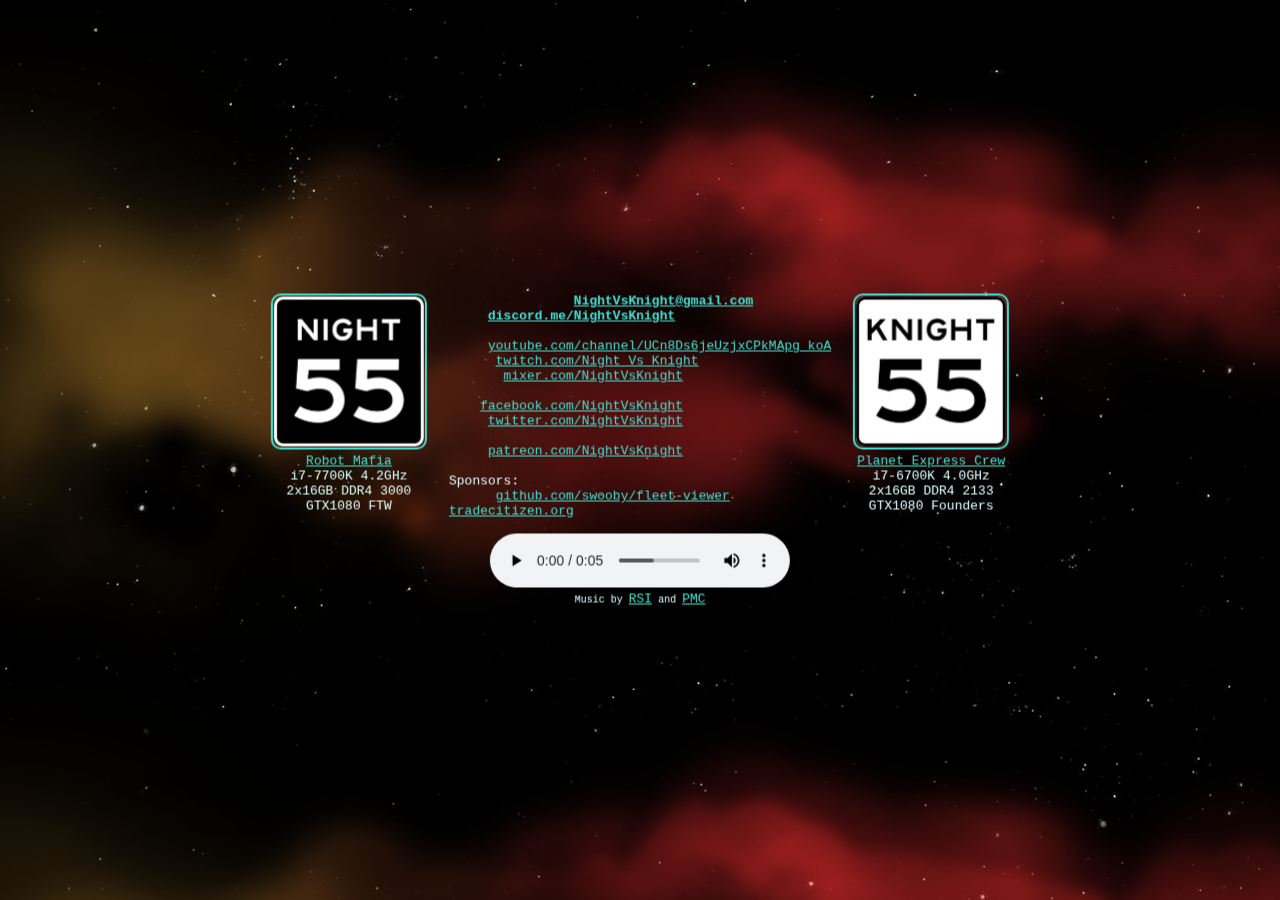
==== commit c72950c4: "Whitespace and comments" ====
--- a/public/index.html
+++ b/public/index.html
@@ -1,55 +1,62 @@
 <!DOCTYPE html>
 <html>
 <head>
-    <meta charset="utf-8">
-    <meta name="viewport" content="width=device-width, initial-scale=1">
-    <meta name="google" content="notranslate">
-    <meta http-equiv="Content-Language" content="en_US">
-    <title>Night Vs Knight</title>
-
-    <!-- Google Analytics BEGIN
-      https://developers.google.com/analytics/devguides/collection/analyticsjs/#alternative_async_tracking_snippet
-    -->
-    <script>
-      window.ga=window.ga||function(){(ga.q=ga.q||[]).push(arguments)};ga.l=+new Date;
-      ga('create', 'UA-106488046-1', 'auto');
-      ga('send', 'pageview');
-    </script>
-    <script async src='https://www.google-analytics.com/analytics.js'></script>
-    <!-- Google Analytics END -->
-
-    <!-- Firebase BEGIN
-      https://firebase.google.com/docs/web/setup#sdk_imports_and_implicit_initialization
-    - ->
-    <!- - Firebase App is always required and must be first - ->
-    <script src="/__/firebase/5.1.0/firebase-app.js"></script>
-
-    <!- - Add additional services that you want to use - ->
-    <!- - Comment out (or don't include) services that you don't want to use - ->
-    <script src="/__/firebase/5.1.0/firebase-auth.js"></script>
-    <script src="/__/firebase/5.1.0/firebase-database.js"></script>
-    <script src="/__/firebase/5.1.0/firebase-messaging.js"></script>
-    <script src="/__/firebase/5.1.0/firebase-functions.js"></script>
-    <script src="/__/firebase/5.1.0/firebase-storage.js"></script>
-    <script src="/__/firebase/init.js"></script>
-    <!- - Firebase END -->
-
-    <!-- https://code.jquery.com/ -->
-    <script src="https://code.jquery.com/jquery-3.3.1.slim.min.js" integrity="sha256-3edrmyuQ0w65f8gfBsqowzjJe2iM6n0nKciPUp8y+7E=" crossorigin="anonymous"></script>
-
-    <style media="screen">
-        body { background: #ECEFF1; color: rgba(0,0,0,0.87); font-family: Roboto, Helvetica, Arial, sans-serif; margin: 0; padding: 0; }
-        #message { background: white; max-width: 360px; margin: 100px auto 16px; padding: 32px 24px; border-radius: 3px; }
-        #message h2 { color: #ffa100; font-weight: bold; font-size: 16px; margin: 0 0 8px; }
-        #message h1 { font-size: 22px; font-weight: 300; color: rgba(0,0,0,0.6); margin: 0 0 16px;}
-        #message p { line-height: 140%; margin: 16px 0 24px; font-size: 14px; }
-        #message a { display: block; text-align: center; background: #039be5; text-transform: uppercase; text-decoration: none; color: white; padding: 16px; border-radius: 4px; }
-        #message, #message a { box-shadow: 0 1px 3px rgba(0,0,0,0.12), 0 1px 2px rgba(0,0,0,0.24); }
-        #load { color: rgba(0,0,0,0.4); text-align: center; font-size: 13px; }
-        @media (max-width: 600px) {
-          body, #message { margin-top: 0; background: white; box-shadow: none; }
-          body { border-top: 16px solid #ffa100; }
-        }
+  <meta charset="utf-8">
+  <meta name="viewport" content="width=device-width, initial-scale=1">
+  <meta name="google" content="notranslate">
+  <meta http-equiv="Content-Language" content="en_US">
+  <title>Night Vs Knight</title>
+
+  <!-- Google Analytics BEGIN
+    https://developers.google.com/analytics/devguides/collection/analyticsjs/#alternative_async_tracking_snippet
+  -->
+  <script>
+    window.ga=window.ga||function(){(ga.q=ga.q||[]).push(arguments)};ga.l=+new Date;
+    ga('create', 'UA-106488046-1', 'auto');
+    ga('send', 'pageview');
+  </script>
+  <script async src='https://www.google-analytics.com/analytics.js'></script>
+  <!-- Google Analytics END -->
+
+  <!-- Firebase BEGIN
+    https://firebase.google.com/docs/web/setup#sdk_imports_and_implicit_initialization
+  - ->
+  <!- - Firebase App is always required and must be first - ->
+  <script src="/__/firebase/5.1.0/firebase-app.js"></script>
+
+  <!- - Add additional services that you want to use - ->
+  <!- - Comment out (or don't include) services that you don't want to use - ->
+  <script src="/__/firebase/5.1.0/firebase-auth.js"></script>
+  <script src="/__/firebase/5.1.0/firebase-database.js"></script>
+  <script src="/__/firebase/5.1.0/firebase-messaging.js"></script>
+  <script src="/__/firebase/5.1.0/firebase-functions.js"></script>
+  <script src="/__/firebase/5.1.0/firebase-storage.js"></script>
+  <script src="/__/firebase/init.js"></script>
+  <!- - Firebase END -->
+
+  <!-- https://code.jquery.com/ -->
+  <script src="https://code.jquery.com/jquery-3.3.1.slim.min.js" integrity="sha256-3edrmyuQ0w65f8gfBsqowzjJe2iM6n0nKciPUp8y+7E=" crossorigin="anonymous"></script>
+
+  <!--
+  <link href="https://stackpath.bootstrapcdn.com/bootstrap/4.1.1/css/bootstrap.min.css" rel="stylesheet" integrity="sha384-WskhaSGFgHYWDcbwN70/dfYBj47jz9qbsMId/iRN3ewGhXQFZCSftd1LZCfmhktB" crossorigin="anonymous">
+  <script src="https://stackpath.bootstrapcdn.com/bootstrap/4.1.1/js/bootstrap.min.js" integrity="sha384-smHYKdLADwkXOn1EmN1qk/HfnUcbVRZyYmZ4qpPea6sjB/pTJ0euyQp0Mk8ck+5T" crossorigin="anonymous"></script>
+  <!- -
+  <script src="https://stackpath.bootstrapcdn.com/bootstrap/4.1.1/js/bootstrap.bundle.min.js" integrity="sha384-u/bQvRA/1bobcXlcEYpsEdFVK/vJs3+T+nXLsBYJthmdBuavHvAW6UsmqO2Gd/F9" crossorigin="anonymous"></script>
+  -->
+
+  <style media="screen">
+    body { background: #ECEFF1; color: rgba(0,0,0,0.87); font-family: Roboto, Helvetica, Arial, sans-serif; margin: 0; padding: 0; }
+    #message { background: white; max-width: 360px; margin: 100px auto 16px; padding: 32px 24px; border-radius: 3px; }
+    #message h2 { color: #ffa100; font-weight: bold; font-size: 16px; margin: 0 0 8px; }
+    #message h1 { font-size: 22px; font-weight: 300; color: rgba(0,0,0,0.6); margin: 0 0 16px;}
+    #message p { line-height: 140%; margin: 16px 0 24px; font-size: 14px; }
+    #message a { display: block; text-align: center; background: #039be5; text-transform: uppercase; text-decoration: none; color: white; padding: 16px; border-radius: 4px; }
+    #message, #message a { box-shadow: 0 1px 3px rgba(0,0,0,0.12), 0 1px 2px rgba(0,0,0,0.24); }
+    #load { color: rgba(0,0,0,0.4); text-align: center; font-size: 13px; }
+    @media (max-width: 600px) {
+      body, #message { margin-top: 0; background: white; box-shadow: none; }
+      body { border-top: 16px solid #ffa100; }
+    }
     audio {
       position: relative;
       z-index: 0;
@@ -74,116 +81,118 @@
     #divKnightFleet {
       right: 100%;
     }
-    </style>
-
-    <link rel="shortcut icon" href="/favicon.png" type="image/x-icon">
-    <link rel="icon" href="/favicon.png" type="image/x-icon">
-    <meta name="generator" content="Google Web Designer 1.9.0.0619">
-    <link href="index.css" rel="stylesheet" type="text/css">
-    <link href="stars.css" rel="stylesheet" type="text/css">
-    <!-- Android -->
-    <meta name="theme-color" content="#000000">
-    <!-- Windows Phone -->
-    <meta name="msapplication-navbutton-color" content="#000000">
-    <!-- iOS Safari -->
-    <meta name="apple-mobile-web-app-capable" content="yes">
-    <meta name="apple-mobile-web-app-status-bar-style" content="black-translucent">
-    <style type="text/css"></style>
+  </style>
+
+  <link rel="shortcut icon" href="/favicon.png" type="image/x-icon">
+  <link rel="icon" href="/favicon.png" type="image/x-icon">
+  <meta name="generator" content="Google Web Designer 1.9.0.0619">
+  <link href="index.css" rel="stylesheet" type="text/css">
+  <link href="stars.css" rel="stylesheet" type="text/css">
+  <!-- Android -->
+  <meta name="theme-color" content="#000000">
+  <!-- Windows Phone -->
+  <meta name="msapplication-navbutton-color" content="#000000">
+  <!-- iOS Safari -->
+  <meta name="apple-mobile-web-app-capable" content="yes">
+  <meta name="apple-mobile-web-app-status-bar-style" content="black-translucent">
+  <style type="text/css"></style>
 </head>
 <body class="htmlNoPages">
-    <div class="stars"></div>
-    <div class="twinkling"></div>
-    <div class="clouds"></div>
-    <div class="centered">
-      <table class="outer">
-          <tbody>
-              <tr>
+  <div class="stars"></div>
+  <div class="twinkling"></div>
+  <div class="clouds"></div>
+  <div class="centered">
+    <table class="outer">
+      <tbody>
+        <tr>
           <td class="text-align-center" style="vertical-align:top">
             <div id="divNight" onmouseenter="showFleet('divNightFleet')" onmouseleave="showFleet()">
               <div id="divNightInfo">
-                      <a href="https://robertsspaceindustries.com/citizens/night55"><img style="border: 2px turquoise solid; border-radius: 10px; padding: 1px;" src="images/night55.png" width="150" height="150"></a><br>
-                      <a href="https://robertsspaceindustries.com/orgs/RMF">Robot Mafia</a><br>
-                      i7-7700K 4.2GHz<br>
-                      2x16GB DDR4 3000<br>
-                      GTX1080 FTW
+                <a href="https://robertsspaceindustries.com/citizens/night55"><img style="border: 2px turquoise solid; border-radius: 10px; padding: 1px;" src="images/night55.png" width="150" height="150"></a><br>
+                <a href="https://robertsspaceindustries.com/orgs/RMF">Robot Mafia</a><br>
+                i7-7700K 4.2GHz<br>
+                2x16GB DDR4 3000<br>
+                GTX1080 FTW
               </div>
               <div id="divNightFleet" w3-include-html="fleet_night.html"></div><br>
             </div>
-                  </td>
-                  <td>
-                      <p>
-                        &nbsp;&nbsp;&nbsp;&nbsp;&nbsp;&nbsp;&nbsp;&nbsp;&nbsp;&nbsp;&nbsp;&nbsp;&nbsp;&nbsp;&nbsp;&nbsp;<b><a href="mailto:NightVsKnight@gmail.com">NightVsKnight@gmail.com</a></b><br>
-                        &nbsp;&nbsp;&nbsp;&nbsp;&nbsp;<b><a href="https://discord.me/NightVsKnight">discord.me/NightVsKnight</a></b>
-                      </p>
-                      <br>
-                      <p>
-                        &nbsp;&nbsp;&nbsp;&nbsp;&nbsp;<a href="https://youtube.com/channel/UCn8Ds6jeUzjxCPkMApg_koA">youtube.com/channel/UCn8Ds6jeUzjxCPkMApg_koA</a><br>
-                        &nbsp;&nbsp;&nbsp;&nbsp;&nbsp;&nbsp;<a href="https://twitch.tv/Night_Vs_Knight">twitch.com/Night_Vs_Knight</a><br>
-                        &nbsp;&nbsp;&nbsp;&nbsp;&nbsp;&nbsp;&nbsp;<a href="https://mixer.com/NightVsKnight">mixer.com/NightVsKnight</a>
-                      </p>
-                      <br>
-                      <p>
-                        &nbsp;&nbsp;&nbsp;&nbsp;<a href="https://facebook.com/NightVsKnight">facebook.com/NightVsKnight</a><br>
-                        &nbsp;&nbsp;&nbsp;&nbsp;&nbsp;<a href="https://twitter.com/NightVsKnight">twitter.com/NightVsKnight</a>
-                      </p>
-                      <br>
-                      <!--
-                      &nbsp;&nbsp;&nbsp;&nbsp;&nbsp;&nbsp;
-                      <a href="https://reddit.com/u/NightVsKnight">reddit.com/u/NightVsKnight</a><br>
-                      -->
-                      <p>
-                        &nbsp;&nbsp;&nbsp;&nbsp;&nbsp;<a href="https://patreon.com/NightVsKnight">patreon.com/NightVsKnight</a>
-                      </p>
-                      <br>
-                      <p>
-                        Sponsors:<br>
-                        &nbsp;&nbsp;&nbsp;&nbsp;&nbsp;&nbsp;<a href="https://github.com/swooby/fleet-viewer">github.com/swooby/fleet-viewer</a></li><br>
-                        <a href="https://tradecitizen.org">tradecitizen.org</a></li>
+          </td>
+          <td>
+            <p>
+              &nbsp;&nbsp;&nbsp;&nbsp;&nbsp;&nbsp;&nbsp;&nbsp;&nbsp;&nbsp;&nbsp;&nbsp;&nbsp;&nbsp;&nbsp;&nbsp;<b><a href="mailto:NightVsKnight@gmail.com">NightVsKnight@gmail.com</a></b><br>
+              &nbsp;&nbsp;&nbsp;&nbsp;&nbsp;<b><a href="https://discord.me/NightVsKnight">discord.me/NightVsKnight</a></b>
+            </p>
+            <br>
+            <p>
+              &nbsp;&nbsp;&nbsp;&nbsp;&nbsp;<a href="https://youtube.com/channel/UCn8Ds6jeUzjxCPkMApg_koA">youtube.com/channel/UCn8Ds6jeUzjxCPkMApg_koA</a><br>
+              &nbsp;&nbsp;&nbsp;&nbsp;&nbsp;&nbsp;<a href="https://twitch.tv/Night_Vs_Knight">twitch.com/Night_Vs_Knight</a><br>
+              &nbsp;&nbsp;&nbsp;&nbsp;&nbsp;&nbsp;&nbsp;<a href="https://mixer.com/NightVsKnight">mixer.com/NightVsKnight</a>
+            </p>
+            <br>
+            <p>
+              &nbsp;&nbsp;&nbsp;&nbsp;<a href="https://facebook.com/NightVsKnight">facebook.com/NightVsKnight</a><br>
+              &nbsp;&nbsp;&nbsp;&nbsp;&nbsp;<a href="https://twitter.com/NightVsKnight">twitter.com/NightVsKnight</a>
+            </p>
+            <br>
+            <!--
+            &nbsp;&nbsp;&nbsp;&nbsp;&nbsp;&nbsp;
+            <a href="https://reddit.com/u/NightVsKnight">reddit.com/u/NightVsKnight</a><br>
+            -->
+            <p>
+              &nbsp;&nbsp;&nbsp;&nbsp;&nbsp;<a href="https://patreon.com/NightVsKnight">patreon.com/NightVsKnight</a>
+            </p>
+            <br>
+            <p>
+              Sponsors:<br>
+              &nbsp;&nbsp;&nbsp;&nbsp;&nbsp;&nbsp;<a href="https://github.com/swooby/fleet-viewer">github.com/swooby/fleet-viewer</a></li><br>
+              <a href="https://tradecitizen.org">tradecitizen.org</a></li>
             </p>
             <br>
             <p class="text-align-center">
               <audio id="audioPlayer" controls src="">Audio playback is not supported.</audio><br>
               <ul id="playlist" style="display:none;">
+                <!-- TODO:(pv) Consider using http://www.jplayer.org/ -->
+                <!-- TODO:(pv) Randomize these... -->
                 <li><a href="music/phazein.wav"></a></li>
                 <li><a href="music/SC_PMC_Mind Games_23LUFS.ogg"></a></li>
                 <li><a href="music/SC_DL_Raven_Music_23LUFS.ogg"></a></li>
-                          <li><a href="music/SC_PMC_First Light_23LUFS.ogg"></a></li>
-                          <li><a href="music/SC_PMC_Main_Theme_23LUFS.ogg"></a></li>
-                          <li><a href="music/SC_PMC_600i_v31_24bit_23LUFS.ogg"></a></li>
-                          <li><a href="music/SC_PMC_Majesty of Space_23LUFS.ogg"></a></li>
-                          <li><a href="music/Hero March - Star Citizen - Pedro Macedo Camacho.mp3"></a></li>
-                          <li><a href="music/Atomos.mp3"></a></li>
-                          <li><a href="music/Storm is Coming.mp3"></a></li>
-                          <li><a href="music/Into the Void  - Star Citizen - Pedro Macedo Camacho.mp3"></a></li>
-                          <!--
-                          <li><a href="music/Majesty of Space - Star Citizen - Pedro Mecedo Camacho.mp3"></a></li>
-                          <li><a href="music/Mission Successful - Star Citizen - Pedro Macedo Camacho.mp3"></a></li>
-                          <li><a href="music/Mission Unsuccessful - Star Citizen - Pedro Macedo Camacho.mp3"></a></li>
-                          <li><a href="music/Racing - Star Citizen - Pedro Macedo Camacho.mp3"></a></li>
-                          <li><a href="music/Star Citizen NOT Main Theme - Star Citizen - Pedro Macedo Camacho.mp3"></a></li>
-                          <li><a href="music/Star Citizen Tutorial - Drone Battle.mp3"></a></li>
-                          <li><a href="music/Star Citizen Tutorial - Hangar Intro.mp3"></a></li>
-                          <li><a href="music/Star Citizen Tutorial - Race.mp3"></a></li>
-                          <li><a href="music/Star Citizen Tutorial - Space Intro.mp3"></a></li>
-                          -->
-                        </ul>
-                        <script src="audioPlayer.js"></script>
+                <li><a href="music/SC_PMC_First Light_23LUFS.ogg"></a></li>
+                <li><a href="music/SC_PMC_Main_Theme_23LUFS.ogg"></a></li>
+                <li><a href="music/SC_PMC_600i_v31_24bit_23LUFS.ogg"></a></li>
+                <li><a href="music/SC_PMC_Majesty of Space_23LUFS.ogg"></a></li>
+                <li><a href="music/Hero March - Star Citizen - Pedro Macedo Camacho.mp3"></a></li>
+                <li><a href="music/Atomos.mp3"></a></li>
+                <li><a href="music/Storm is Coming.mp3"></a></li>
+                <li><a href="music/Into the Void  - Star Citizen - Pedro Macedo Camacho.mp3"></a></li>
+                <!--
+                <li><a href="music/Majesty of Space - Star Citizen - Pedro Mecedo Camacho.mp3"></a></li>
+                <li><a href="music/Mission Successful - Star Citizen - Pedro Macedo Camacho.mp3"></a></li>
+                <li><a href="music/Mission Unsuccessful - Star Citizen - Pedro Macedo Camacho.mp3"></a></li>
+                <li><a href="music/Racing - Star Citizen - Pedro Macedo Camacho.mp3"></a></li>
+                <li><a href="music/Star Citizen NOT Main Theme - Star Citizen - Pedro Macedo Camacho.mp3"></a></li>
+                <li><a href="music/Star Citizen Tutorial - Drone Battle.mp3"></a></li>
+                <li><a href="music/Star Citizen Tutorial - Hangar Intro.mp3"></a></li>
+                <li><a href="music/Star Citizen Tutorial - Race.mp3"></a></li>
+                <li><a href="music/Star Citizen Tutorial - Space Intro.mp3"></a></li>
+                -->
+              </ul>
+              <script src="audioPlayer.js"></script>
               <div class="text-align-center" style="font-size: x-small">Music by <a href="https://robertsspaceindustries.com/musicdownload">RSI</a> and <a href="https://soundcloud.com/luke-cypert/sets/star-citizen-official-1">PMC</a></div>
             </p>
-                  </td>
+          </td>
           <td class="text-align-center" style="vertical-align:top">
             <div id="divKnight" onmouseenter="showFleet('divKnightFleet')" onmouseleave="showFleet()">
               <div id="divKnightFleet" w3-include-html="fleet_knight.html"></div>
               <div id="divKnightInfo">
-                      <a href="https://robertsspaceindustries.com/citizens/knight55"><img style="border: 2px turquoise solid; border-radius: 10px; padding: 1px;" src="images/knight55.png" width="150" height="150"></a><br>
-                      <a href="https://robertsspaceindustries.com/orgs/PXP">Planet Express Crew</a><br>
-                      i7-6700K 4.0GHz<br>
-                      2x16GB DDR4 2133<br>
-                      GTX1080 Founders
+                <a href="https://robertsspaceindustries.com/citizens/knight55"><img style="border: 2px turquoise solid; border-radius: 10px; padding: 1px;" src="images/knight55.png" width="150" height="150"></a><br>
+                <a href="https://robertsspaceindustries.com/orgs/PXP">Planet Express Crew</a><br>
+                i7-6700K 4.0GHz<br>
+                2x16GB DDR4 2133<br>
+                GTX1080 Founders
               </div>
             </div>
-                  </td>
-              </tr>
+          </td>
+        </tr>
       </tbody>
     </table>
   </div>
@@ -248,28 +257,28 @@
   </script>
   <!--
   <p id="load">Firebase SDK Loading&hellip;</p>
-    <script>
-      document.addEventListener('DOMContentLoaded', function() {
-        // // 🔥🔥🔥🔥🔥🔥🔥🔥🔥🔥🔥🔥🔥🔥🔥🔥🔥🔥🔥🔥🔥🔥🔥🔥🔥🔥🔥🔥🔥🔥🔥
-        // // The Firebase SDK is initialized and available here!
-        //
-        // firebase.auth().onAuthStateChanged(user => { });
-        // firebase.database().ref('/path/to/ref').on('value', snapshot => { });
-        // firebase.messaging().requestPermission().then(() => { });
-        // firebase.storage().ref('/path/to/ref').getDownloadURL().then(() => { });
-        //
-        // // 🔥🔥🔥🔥🔥🔥🔥🔥🔥🔥🔥🔥🔥🔥🔥🔥🔥🔥🔥🔥🔥🔥🔥🔥🔥🔥🔥🔥🔥🔥🔥
-
-        try {
-          let app = firebase.app();
-          let features = ['auth', 'database', 'messaging', 'storage'].filter(feature => typeof app[feature] === 'function');
-          document.getElementById('load').innerHTML = `Firebase SDK loaded with ${features.join(', ')}`;
-        } catch (e) {
-          console.error(e);
-          document.getElementById('load').innerHTML = 'Error loading the Firebase SDK, check the console.';
-        }
-      });
-    </script>
-    -->
+  <script>
+    document.addEventListener('DOMContentLoaded', function() {
+      // // 🔥🔥🔥🔥🔥🔥🔥🔥🔥🔥🔥🔥🔥🔥🔥🔥🔥🔥🔥🔥🔥🔥🔥🔥🔥🔥🔥🔥🔥🔥🔥
+      // // The Firebase SDK is initialized and available here!
+      //
+      // firebase.auth().onAuthStateChanged(user => { });
+      // firebase.database().ref('/path/to/ref').on('value', snapshot => { });
+      // firebase.messaging().requestPermission().then(() => { });
+      // firebase.storage().ref('/path/to/ref').getDownloadURL().then(() => { });
+      //
+      // // 🔥🔥🔥🔥🔥🔥🔥🔥🔥🔥🔥🔥🔥🔥🔥🔥🔥🔥🔥🔥🔥🔥🔥🔥🔥🔥🔥🔥🔥🔥🔥
+
+      try {
+        let app = firebase.app();
+        let features = ['auth', 'database', 'messaging', 'storage'].filter(feature => typeof app[feature] === 'function');
+        document.getElementById('load').innerHTML = `Firebase SDK loaded with ${features.join(', ')}`;
+      } catch (e) {
+        console.error(e);
+        document.getElementById('load').innerHTML = 'Error loading the Firebase SDK, check the console.';
+      }
+    });
+  </script>
+  -->
 </body>
 </html>
